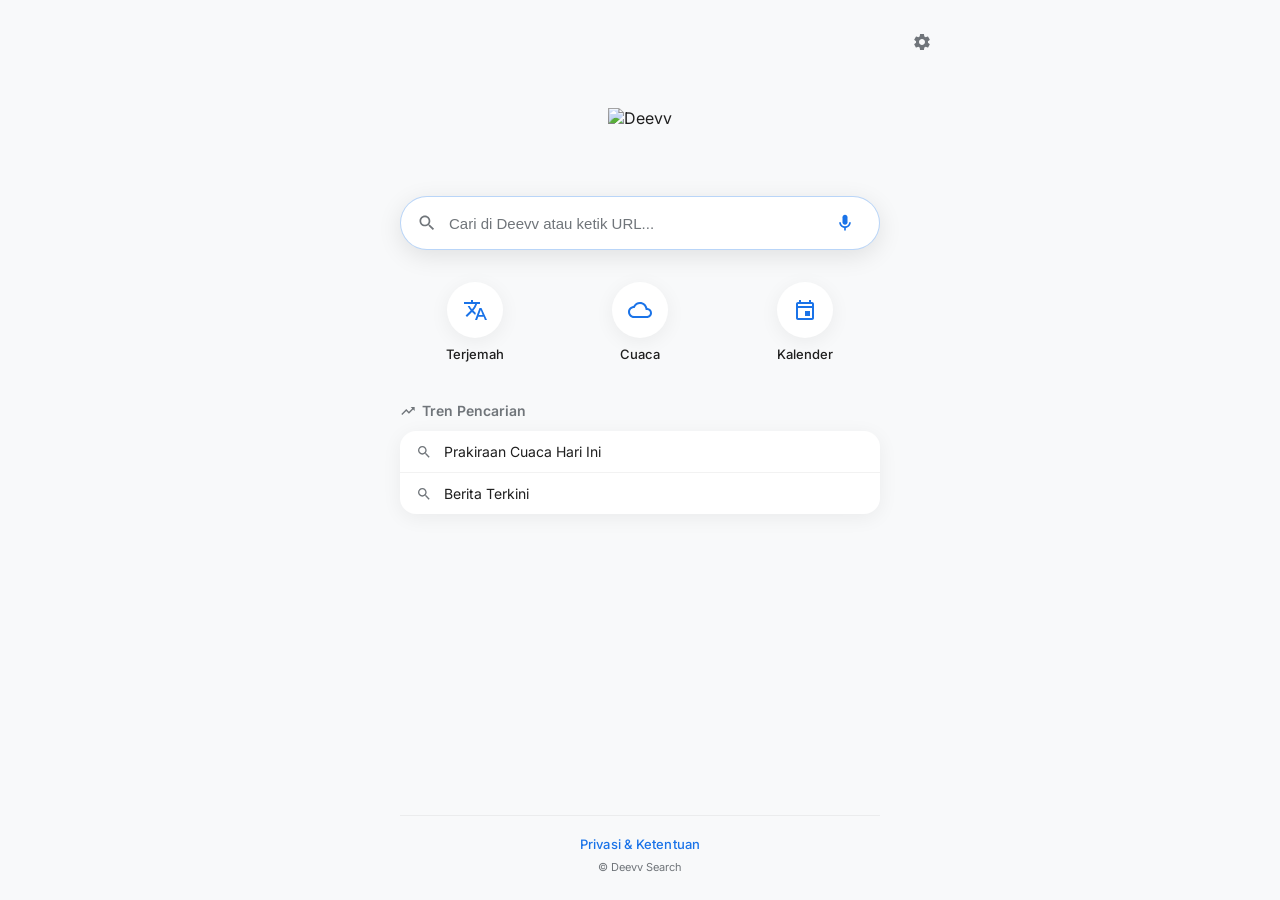
==== index.html @ 5ef1a381 "Add files via upload" ====
<!DOCTYPE html>
<html lang="id">
<head>
  <meta charset="utf-8">
  <title>Deevv Search</title>
  <meta name="description" content="Search and explore anything on the internet with Deevv.">
  <link rel="icon" href="images/search.png" type="image/png">
  <meta name="viewport" content="width=device-width, initial-scale=1">
  <link href="https://fonts.googleapis.com/css2?family=Inter:wght@400;500;600&display=swap" rel="stylesheet">
  
  <style>
    :root {
      --primary: #1a73e8;
      --bg: #f8f9fa;
      --surface: #ffffff;
      --text-main: #1f1f1f;
      --text-muted: #70757a;
      --shadow-soft: 0 4px 20px rgba(0, 0, 0, 0.06);
      --shadow-hover: 0 6px 24px rgba(0, 0, 0, 0.1);
      --border-radius: 28px;
    }

    body.dark {
      --primary: #8ab4f8;        /* Biru terang lembut agar tidak sakit di mata */
      --bg: #121212;             /* Latar belakang utama (Muted Dark) */
      --surface: #1e1e1e;        /* Warna permukaan kartu / header */
      --text-main: #e8eaed;      /* Teks putih terang */
      --text-muted: #9aa0a6;     /* Teks sekunder abu-abu */
      --border-color: rgba(255, 255, 255, 0.12); /* Garis tepi subtle */
      --shadow-soft: 0 4px 20px rgba(0, 0, 0, 0.4);
    }

    * { box-sizing: border-box; margin: 0; padding: 0; }
    body {
      font-family: 'Inter', -apple-system, sans-serif;
      background-color: var(--bg);
      color: var(--text-main);
      display: flex;
      flex-direction: column;
      align-items: center;
      min-height: 100vh;
      padding: 16px;
    }

    /* Header */
    header {
      width: 100%;
      max-width: 320px;
      display: flex;
      justify-content: flex-end;
      align-items: center;
      gap: 16px;
      padding: 8px 0;
    }
    .icon-btn {
      background: none;
      border: none;
      cursor: pointer;
      color: var(--text-muted);
      display: flex;
      align-items: center;
      justify-content: center;
      padding: 8px;
      border-radius: 50%;
      transition: background 0.2s;
    }
    .icon-btn:hover { background: rgba(0,0,0,0.05); }

    /* Main Container */
    .container {
      width: 100%;
      max-width: 320px;
      display: flex;
      flex-direction: column;
      align-items: center;
      margin-top: 40px;
    }

    .img-logo {
      height: 64px;
      margin-bottom: 24px;
    }

    /* Search Wrapper & Inputs */
    .search-wrapper {
      position: relative;
      width: 100%;
    }

    .search-box {
      width: 100%;
      background: var(--surface);
      border-radius: var(--border-radius);
      box-shadow: var(--shadow-soft);
      display: flex;
      align-items: center;
      padding: 8px 16px;
      transition: box-shadow 0.2s, border-radius 0.2s;
      border: 1px solid transparent;
    }
    
    .search-wrapper:has(.suggest-box.active) .search-box {
      border-bottom-left-radius: 0;
      border-bottom-right-radius: 0;
      box-shadow: 0 4px 12px rgba(0, 0, 0, 0.08);
    }

    .search-box:focus-within {
      box-shadow: var(--shadow-hover);
      border-color: rgba(26, 115, 232, 0.3);
    }
    .search-box input {
      flex: 1;
      border: none;
      outline: none;
      font-size: 15px;
      padding: 8px 12px;
      color: var(--text-main);
      background: transparent;
    }
    .search-box input::placeholder { color: var(--text-muted); }
    .search-icon { fill: var(--text-muted); width: 20px; height: 20px; flex-shrink: 0; }

    /* Suggestion Dropdown */
    .suggest-box {
      position: absolute;
      top: 100%;
      left: 0;
      right: 0;
      background: var(--surface);
      margin-top: 0;
      border-bottom-left-radius: 24px;
      border-bottom-right-radius: 24px;
      box-shadow: 0 12px 28px rgba(0, 0, 0, 0.15);
      list-style: none;
      overflow: hidden;
      display: none;
      z-index: 999;
      border-top: 1px solid rgba(0, 0, 0, 0.05);
    }
    .suggest-box.active { display: block; }
    .suggest-item {
      padding: 10px 16px;
      font-size: 14px;
      cursor: pointer;
      display: flex;
      align-items: center;
      justify-content: space-between;
      color: var(--text-main);
      transition: background 0.15s;
    }
    .suggest-item:hover { background: rgba(0,0,0,0.04); }
    .suggest-content {
      display: flex;
      align-items: center;
      gap: 12px;
      flex: 1;
      text-decoration: none;
      color: inherit;
    }
    .suggest-item svg { fill: var(--text-muted); width: 16px; height: 16px; flex-shrink: 0; }
    .autofill-btn {
      background: none;
      border: none;
      cursor: pointer;
      padding: 4px;
      display: flex;
      align-items: center;
      justify-content: center;
    }

    /* Shortcuts Grid */
    .shortcuts-grid {
      display: grid;
      grid-template-columns: repeat(3, 1fr);
      gap: 16px;
      width: 100%;
      margin-top: 32px;
      list-style: none;
    }
    .shortcut-item a {
      display: flex;
      flex-direction: column;
      align-items: center;
      text-decoration: none;
      color: var(--text-main);
      font-size: 13px;
      font-weight: 500;
      gap: 8px;
    }
    .shortcut-icon {
      width: 56px;
      height: 56px;
      background: var(--surface);
      border-radius: 50%;
      display: flex;
      align-items: center;
      justify-content: center;
      box-shadow: var(--shadow-soft);
      transition: transform 0.2s, box-shadow 0.2s;
    }
    .shortcut-item a:hover .shortcut-icon {
      transform: translateY(-2px);
      box-shadow: var(--shadow-hover);
    }
    .shortcut-icon svg { width: 24px; height: 24px; fill: var(--primary); }

    /* Trending Section */
    .trending-section {
      width: 100%;
      margin-top: 40px;
    }
    .trending-title {
      font-size: 14px;
      font-weight: 600;
      color: var(--text-muted);
      margin-bottom: 12px;
      display: flex;
      align-items: center;
      gap: 6px;
    }
    .trending-list {
      list-style: none;
      background: var(--surface);
      border-radius: 16px;
      box-shadow: var(--shadow-soft);
      overflow: hidden;
    }
    .trending-item { border-bottom: 1px solid rgba(0,0,0,0.05); }
    .trending-item:last-child { border-bottom: none; }
    .trending-item a {
      display: flex;
      align-items: center;
      gap: 12px;
      padding: 12px 16px;
      text-decoration: none;
      color: var(--text-main);
      font-size: 14px;
      transition: background 0.15s;
    }
    .trending-item a:hover { background: rgba(0,0,0,0.02); }
    .trending-icon { fill: var(--text-muted); width: 16px; height: 16px; flex-shrink: 0; }

    /* Footer Elegan & Minimalis */
    footer {
      margin-top: auto;
      width: 100%;
      max-width: 320px;
      padding: 20px 0 10px;
      display: flex;
      flex-direction: column;
      align-items: center;
      gap: 8px;
      border-top: 1px solid rgba(0, 0, 0, 0.05);
    }
    .footer-link {
      color: #1a73e8;
      font-size: 13px;
      font-weight: 500;
      text-decoration: none;
      letter-spacing: 0.1px;
      transition: opacity 0.2s, text-decoration 0.2s;
    }
    .footer-link:hover {
      text-decoration: underline;
      opacity: 0.85;
    }
    .footer-copy {
      font-size: 11px;
      color: var(--text-muted);
      font-weight: 400;
    }

    /* Voice Search Overlay */
    .voice-overlay {
      position: fixed;
      top: 0; left: 0; right: 0; bottom: 0;
      background: rgba(255, 255, 255, 0.98);
      display: flex;
      flex-direction: column;
      align-items: center;
      justify-content: center;
      z-index: 9999;
      opacity: 0;
      pointer-events: none;
      transition: opacity 0.3s ease;
    }
    .voice-overlay.active {
      opacity: 1;
      pointer-events: auto;
    }
    .voice-status-text {
      font-size: 22px;
      font-weight: 500;
      color: var(--text-main);
      margin-bottom: 40px;
      text-align: center;
      padding: 0 20px;
    }
    .voice-mic-ripple {
      width: 90px;
      height: 90px;
      background: #ea4335;
      border-radius: 50%;
      display: flex;
      align-items: center;
      justify-content: center;
      box-shadow: 0 0 0 0 rgba(234, 67, 53, 0.4);
      animation: ripple 1.5s infinite;
    }
    .voice-mic-ripple svg {
      fill: #fff;
      width: 40px;
      height: 40px;
    }
    .voice-close-btn {
      position: absolute;
      top: 20px;
      right: 20px;
      background: none;
      border: none;
      font-size: 32px;
      cursor: pointer;
      color: var(--text-muted);
      padding: 8px 16px;
    }

    @keyframes ripple {
      0% { box-shadow: 0 0 0 0 rgba(234, 67, 53, 0.4); }
      70% { box-shadow: 0 0 0 25px rgba(234, 67, 53, 0); }
      100% { box-shadow: 0 0 0 0 rgba(234, 67, 53, 0); }
    }

    /* Desktop Responsive View */
    @media (min-width: 600px) {
      header { max-width: 600px; }
      .container, footer { max-width: 480px; }
    }
  </style>
</head>
<body>

  <header>
    <a href="/settings" class="icon-btn" title="Pengaturan">
      <svg width="20" height="20" viewBox="0 0 24 24"><path fill="currentColor" d="M19.14 12.94c.04-.3.06-.61.06-.94c0-.32-.02-.64-.07-.94l2.03-1.58c.18-.14.23-.41.12-.61l-1.92-3.32c-.12-.22-.37-.29-.59-.22l-2.39.96c-.5-.38-1.03-.7-1.62-.94l-.36-2.54c-.04-.24-.24-.41-.48-.41h-3.84c-.24 0-.43.17-.47.41l-.36 2.54c-.59.24-1.13.57-1.62.94l-2.39-.96c-.22-.08-.47 0-.59.22L2.74 8.87c-.12.21-.08.47.12.61l2.03 1.58c-.05.3-.09.63-.09.94s.02.64.07.94l-2.03 1.58c-.18.14-.23.41-.12.61l1.92 3.32c.12.22.37.29.59.22l2.39-.96c.5.38 1.03.7 1.62.94l.36 2.54c.05.24.24.41.48.41h3.84c.24 0 .44-.17.47-.41l.36-2.54c.59-.24 1.13-.56 1.62-.94l2.39.96c.22.08.47 0 .59-.22l1.92-3.32c.12-.22.07-.47-.12-.61l-2.01-1.58zM12 15.6c-1.98 0-3.6-1.62-3.6-3.6s1.62-3.6 3.6-3.6s3.6 1.62 3.6 3.6s-1.62 3.6-3.6 3.6z"/></svg>
    </a>
  </header>

  <div class="container">
    <img alt="Deevv" class="img-logo" src="https://zidangaming00.github.io/images/logo.svg">

    <div class="search-wrapper">
      <form action="/search" id="search_form" style="width: 100%;">
        <div class="search-box">
          <svg class="search-icon" viewBox="0 0 24 24"><path d="M15.5 14h-.79l-.28-.27C15.41 12.59 16 11.11 16 9.5 16 5.91 13.09 3 9.5 3S3 5.91 3 9.5 5.91 16 9.5 16c1.61 0 3.09-.59 4.23-1.57l.27.28v.79l5 4.99L20.49 19l-4.99-5zm-6 0C7.01 14 5 11.99 5 9.5S7.01 5 9.5 5 14 7.01 14 9.5 11.99 14 9.5 14z"/></svg>
          <input id="search_input" autocapitalize="off" autocomplete="off" autocorrect="off" name="q" placeholder="Cari di Deevv atau ketik URL..." autofocus>
          
          <button type="button" class="icon-btn mic-btn" id="voice_btn" title="Pencarian Suara">
            <svg width="20" height="20" viewBox="0 0 24 24"><path fill="var(--primary)" d="M12 14c1.66 0 3-1.34 3-3V5c0-1.66-1.34-3-3-3S9 3.34 9 5v6c0 1.66 1.34 3 3 3z"/><path fill="var(--primary)" d="M17 11c0 2.76-2.24 5-5 5s-5-2.24-5-5H5c0 3.53 2.61 6.43 6 6.92V21h2v-3.08c3.39-.49 6-3.39 6-6.92h-2z"/></svg>
          </button>
        </div>
      </form>

      <ul id="suggest_box" class="suggest-box"></ul>
    </div>

    <ul class="shortcuts-grid">
      <li class="shortcut-item">
        <a href="translate">
          <div class="shortcut-icon">
            <svg viewBox="0 0 24 24"><path d="M12.87 15.07l-2.54-2.51.03-.03c1.74-1.94 2.98-4.17 3.71-6.53H17V4h-7V2H8v2H1v2h11.17C11.5 7.92 10.44 9.75 9 11.35 8.07 10.32 7.3 9.19 6.69 8h-2c.73 1.63 1.73 3.17 2.98 4.56l-5.09 5.02L4 19l5-5 3.11 3.11.76-2.04zM18.5 10h-2L12 22h2.1l1.2-3.2h5.4l1.2 3.2H24L18.5 10zm-2.62 7l1.87-5 1.87 5h-3.74z"/></svg>
          </div>
          <span>Terjemah</span>
        </a>
      </li>
      <li class="shortcut-item">
        <a href="https://www.bmkg.go.id/cuaca/prakiraan-cuaca-indonesia.bmkg">
          <div class="shortcut-icon">
            <svg viewBox="0 0 24 24"><path d="M19.35 10.04C18.67 6.59 15.64 4 12 4 9.11 4 6.6 5.64 5.35 8.04 2.34 8.36 0 10.91 0 14c0 3.31 2.69 6 6 6h13c2.76 0 5-2.24 5-5 0-2.64-2.05-4.78-4.65-4.96zM19 18H6c-2.21 0-4-1.79-4-4 0-2.05 1.53-3.76 3.56-3.97l1.07-.11.5-.95C8.08 7.14 9.94 6 12 6c2.62 0 4.88 1.86 5.39 4.43l.3 1.5 1.53.11c1.56.1 2.78 1.41 2.78 2.96 0 1.65-1.35 3-3 3z"/></svg>
          </div>
          <span>Cuaca</span>
        </a>
      </li>
      <li class="shortcut-item">
        <a href="calendar">
          <div class="shortcut-icon">
            <svg viewBox="0 0 24 24"><path d="M19 4h-1V2h-2v2H8V2H6v2H5c-1.11 0-1.99.9-1.99 2L3 20c0 1.1.89 2 2 2h14c1.1 0 2-.9 2-2V6c0-1.1-.9-2-2-2zm0 16H5V10h14v10zm0-12H5V6h14v2zm-7 5h5v5h-5z"/></svg>
          </div>
          <span>Kalender</span>
        </a>
      </li>
    </ul>

    <div class="trending-section">
      <div class="trending-title">
        <svg class="trending-icon" viewBox="0 0 24 24"><path d="M16 6l2.29 2.29-4.88 4.88-4-4L2 16.59 3.41 18l6-6 4 4 6.3-6.29L22 12V6z"/></svg>
        Tren Pencarian
      </div>
      <ul class="trending-list">
        <li class="trending-item">
          <a href="/search?q=Prakiraan+Cuaca+Hari+Ini">
            <svg class="trending-icon" viewBox="0 0 24 24"><path d="M15.5 14h-.79l-.28-.27C15.41 12.59 16 11.11 16 9.5 16 5.91 13.09 3 9.5 3S3 5.91 3 9.5 5.91 16 9.5 16c1.61 0 3.09-.59 4.23-1.57l.27.28v.79l5 4.99L20.49 19l-4.99-5zm-6 0C7.01 14 5 11.99 5 9.5S7.01 5 9.5 5 14 7.01 14 9.5 11.99 14 9.5 14z"/></svg>
            Prakiraan Cuaca Hari Ini
          </a>
        </li>
        <li class="trending-item">
          <a href="/search?q=Berita+Terkini">
            <svg class="trending-icon" viewBox="0 0 24 24"><path d="M15.5 14h-.79l-.28-.27C15.41 12.59 16 11.11 16 9.5 16 5.91 13.09 3 9.5 3S3 5.91 3 9.5 5.91 16 9.5 16c1.61 0 3.09-.59 4.23-1.57l.27.28v.79l5 4.99L20.49 19l-4.99-5zm-6 0C7.01 14 5 11.99 5 9.5S7.01 5 9.5 5 14 7.01 14 9.5 11.99 14 9.5 14z"/></svg>
            Berita Terkini
          </a>
        </li>
      </ul>
    </div>
  </div>

  <!-- Footer Elegan & Minimalis -->
  <footer>
    <a href="privacy.html" class="footer-link">Privasi & Ketentuan</a>
    <span class="footer-copy">&copy; Deevv Search</span>
  </footer>

  <!-- Voice Search Modal Overlay -->
  <div id="voice_overlay" class="voice-overlay">
    <button type="button" id="close_voice" class="voice-close-btn">&times;</button>
    <div id="voice_status" class="voice-status-text">Katakan sekarang...</div>
    <div class="voice-mic-ripple">
      <svg viewBox="0 0 24 24"><path d="M12 14c1.66 0 3-1.34 3-3V5c0-1.66-1.34-3-3-3S9 3.34 9 5v6c0 1.66 1.34 3 3 3z"/><path d="M17 11c0 2.76-2.24 5-5 5s-5-2.24-5-5H5c0 3.53 2.61 6.43 6 6.92V21h2v-3.08c3.39-.49 6-3.39 6-6.92h-2z"/></svg>
    </div>
  </div>
  <script src="cookie.js"></script>

  <script>
    const input = document.getElementById('search_input');
    const suggestBox = document.getElementById('suggest_box');
    const searchForm = document.getElementById('search_form');

    const voiceBtn = document.getElementById('voice_btn');
    const voiceOverlay = document.getElementById('voice_overlay');
    const voiceStatus = document.getElementById('voice_status');
    const closeVoice = document.getElementById('close_voice');

    function fetchSuggestions(query) {
      fetch('https://datasearch.searchdata.workers.dev/suggest?q=' + encodeURIComponent(query))
        .then(res => res.json())
        .then(data => {
          if (data && data.suggestions && data.suggestions.length > 0) {
            displaySuggestions(data.suggestions.slice(0, 5));
          } else {
            closeSuggestions();
          }
        })
        .catch(() => closeSuggestions());
    }

    searchForm.addEventListener('submit', (e) => {
  const query = input.value.trim();
  
  // Ambil pengaturan dari cookie via cookie.js
  const settings = getData();

  // 1. Pastikan fitur navigasi URL langsung (newurl) bernilai true
  if (!settings.newurl) return;

  // 2. Evaluasi apakah query merupakan URL / Domain valid
  function checkUrl(text) {
    if (!text || text.includes(' ')) return null;

    if (/^https?:\/\//i.test(text)) {
      try {
        new URL(text);
        return text;
      } catch {
        return null;
      }
    }

    const isDomain = /^([a-zA-Z0-9-]+\.)+[a-zA-Z]{2,}(\/.*)?$/i.test(text);
    const isLocalOrIp = /^(localhost|(\d{1,3}\.){3}\d{1,3})(:\d+)?(\/.*)?$/i.test(text);

    if (isDomain || isLocalOrIp) {
      return `https://${text}`;
    }

    return null;
  }

  const targetUrl = checkUrl(query);

  if (targetUrl) {
    e.preventDefault();

    // Mengakomodasi opsi `newtab` jika diaktifkan dari cookie
    if (settings.newtab) {
      window.open(targetUrl, '_blank', 'noopener,noreferrer');
    } else {
      window.location.href = targetUrl;
    }
  }
});

    function displaySuggestions(items) {
      suggestBox.innerHTML = '';
      if (!items || items.length === 0) {
        closeSuggestions();
        return;
      }

      items.forEach(text => {
        const li = document.createElement('li');
        li.className = 'suggest-item';

        const a = document.createElement('a');
        a.className = 'suggest-content';
        a.href = '/search?q=' + encodeURIComponent(text).replace(/%20/g, '+');
        a.innerHTML = `
          <svg viewBox="0 0 24 24"><path d="M15.5 14h-.79l-.28-.27C15.41 12.59 16 11.11 16 9.5 16 5.91 13.09 3 9.5 3S3 5.91 3 9.5 5.91 16 9.5 16c1.61 0 3.09-.59 4.23-1.57l.27.28v.79l5 4.99L20.49 19l-4.99-5zm-6 0C7.01 14 5 11.99 5 9.5S7.01 5 9.5 5 14 7.01 14 9.5 11.99 14 9.5 14z"/></svg>
          <span>${text}</span>
        `;

        const btnArrow = document.createElement('button');
        btnArrow.type = 'button';
        btnArrow.className = 'autofill-btn';
        btnArrow.title = 'Isi ke pencarian';
        btnArrow.innerHTML = `
          <svg viewBox="0 0 24 24"><path d="M5 15h12.17l-5.59 5.59L13 22l8-8-8-8-1.41 1.41L17.17 13H5v2z"/></svg>
        `;

        btnArrow.addEventListener('click', (e) => {
          e.stopPropagation();
          input.value = text;
          fetchSuggestions(text);
          input.focus();
        });

        li.appendChild(a);
        li.appendChild(btnArrow);
        suggestBox.appendChild(li);
      });

      suggestBox.classList.add('active');
    }

    function closeSuggestions() {
      suggestBox.classList.remove('active');
    }

    let debounceTimer;
    input.addEventListener('input', (e) => {
      clearTimeout(debounceTimer);
      
      // Ambil pengaturan terbaru dari cookie
      const settings = getData();
      
      // Hentikan fungsi jika opsi saran pencarian dimatikan
      if (!settings.suggest) {
        closeSuggestions();
        return;
      }

      const val = e.target.value.trim();
      if (val !== '') {
        debounceTimer = setTimeout(() => fetchSuggestions(val), 150);
      } else {
        closeSuggestions();
      }
    });


    document.addEventListener('click', (e) => {
      if (!e.target.closest('.search-wrapper')) {
        closeSuggestions();
      }
    });

    // Web Speech API Integration
    const SpeechRecognition = window.SpeechRecognition || window.webkitSpeechRecognition;

    if (SpeechRecognition) {
      const recognition = new SpeechRecognition();
      recognition.lang = 'id-ID';
      recognition.interimResults = true;

      voiceBtn.addEventListener('click', () => {
        try {
          recognition.start();
          voiceOverlay.classList.add('active');
          voiceStatus.textContent = "Katakan sekarang...";
        } catch (err) {
          alert("Akses mikrofon diblokir. Pastikan web dijalankan dengan HTTPS!");
        }
      });

      recognition.onresult = (event) => {
        const transcript = Array.from(event.results)
          .map(result => result[0].transcript)
          .join('');
        
        voiceStatus.textContent = transcript;
        input.value = transcript;

        if (event.results[0].isFinal) {
          setTimeout(() => {
            voiceOverlay.classList.remove('active');
            searchForm.submit();
          }, 600);
        }
      };

      recognition.onerror = (event) => {
        if (event.error === 'not-allowed') {
          alert("Akses mikrofon tidak diizinkan di browser.");
        } else {
          voiceStatus.textContent = "Tidak terdengar. Coba lagi.";
        }
        setTimeout(() => voiceOverlay.classList.remove('active'), 1500);
      };

      closeVoice.addEventListener('click', () => {
        recognition.stop();
        voiceOverlay.classList.remove('active');
      });
    } else {
      voiceBtn.style.display = 'none';
    }

     (function syncTheme() {
    let theme = 'light'; // Fallback ke tema terang sesuai DEFAULT_SETTINGS
    const cookies = document.cookie.split(';');
    for (let cookie of cookies) {
      const [key, val] = cookie.trim().split('=');
      if (key === 'settings') {
        try {
          const parsed = JSON.parse(decodeURIComponent(val));
          if (parsed.theme) theme = parsed.theme;
        } catch(e) {}
      }
    }
    
    // Deteksi preferensi OS perangkat
    const prefersDark = window.matchMedia('(prefers-color-scheme: dark)').matches;
    
    // Terapkan mode gelap HANYA jika diset 'dark', ATAU diset 'system' dan perangkat sedang mode gelap
    if (theme === 'dark' || (theme === 'system' && prefersDark)) {
      document.body.classList.add('dark');
    } else {
      document.body.classList.remove('dark');
    }
  })();

  </script>

  <script defer src='https://static.cloudflareinsights.com/beacon.min.js' data-cf-beacon='{"token": "dd550924a55b45f3bf982820e098c044"}'></script>
</body>
</html>
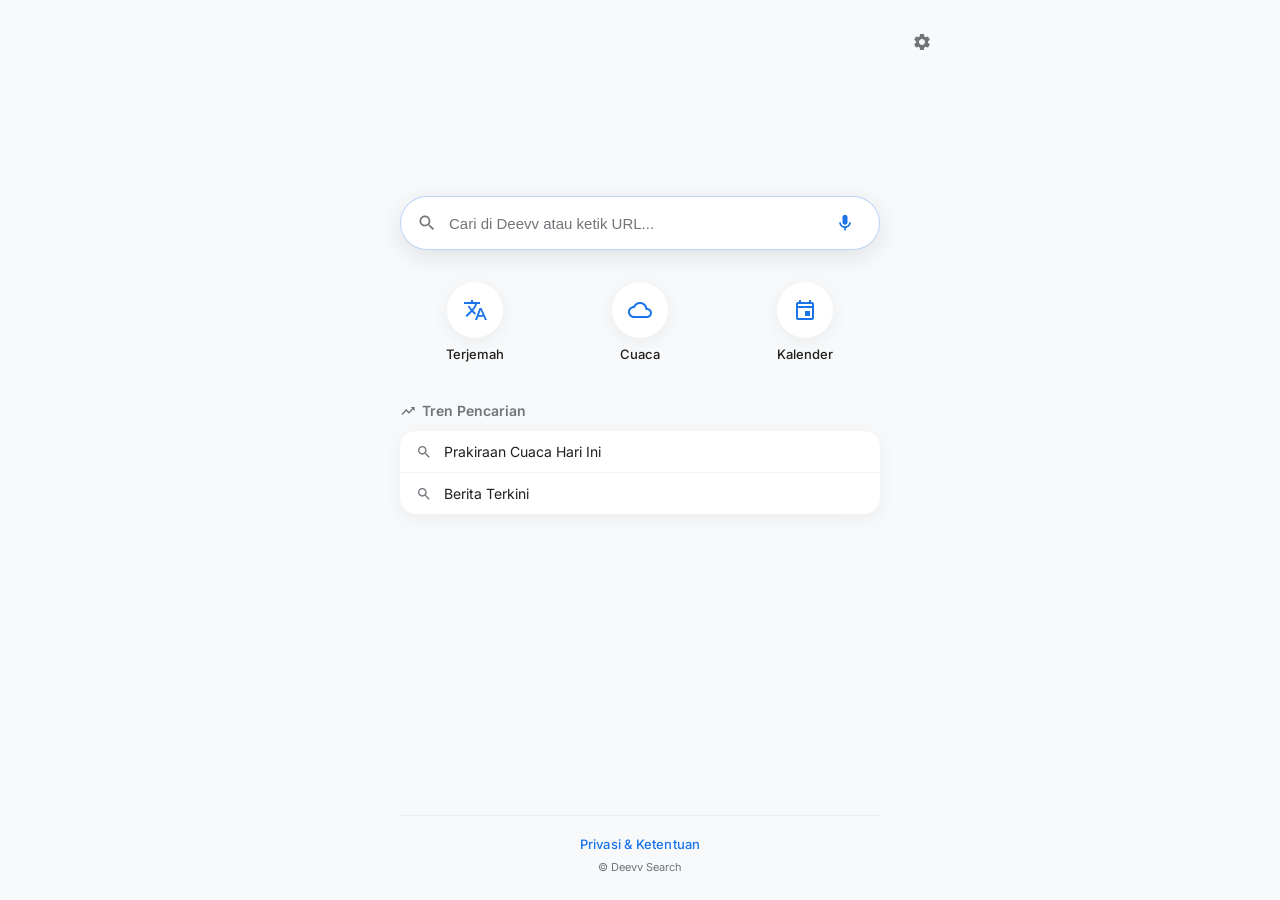
==== commit 17326a1b: "Add files via upload" ====
--- a/index.html
+++ b/index.html
@@ -79,6 +79,8 @@
     .img-logo {
       height: 64px;
       margin-bottom: 24px;
+      pointer-events: none;
+      user-select: none;
     }
 
     /* Search Wrapper & Inputs */
@@ -347,7 +349,7 @@
   </header>
 
   <div class="container">
-    <img alt="Deevv" class="img-logo" src="https://zidangaming00.github.io/images/logo.svg">
+    <img alt="" class="img-logo" src="https://zidangaming00.github.io/images/logo.svg">
 
     <div class="search-wrapper">
       <form action="/search" id="search_form" style="width: 100%;">
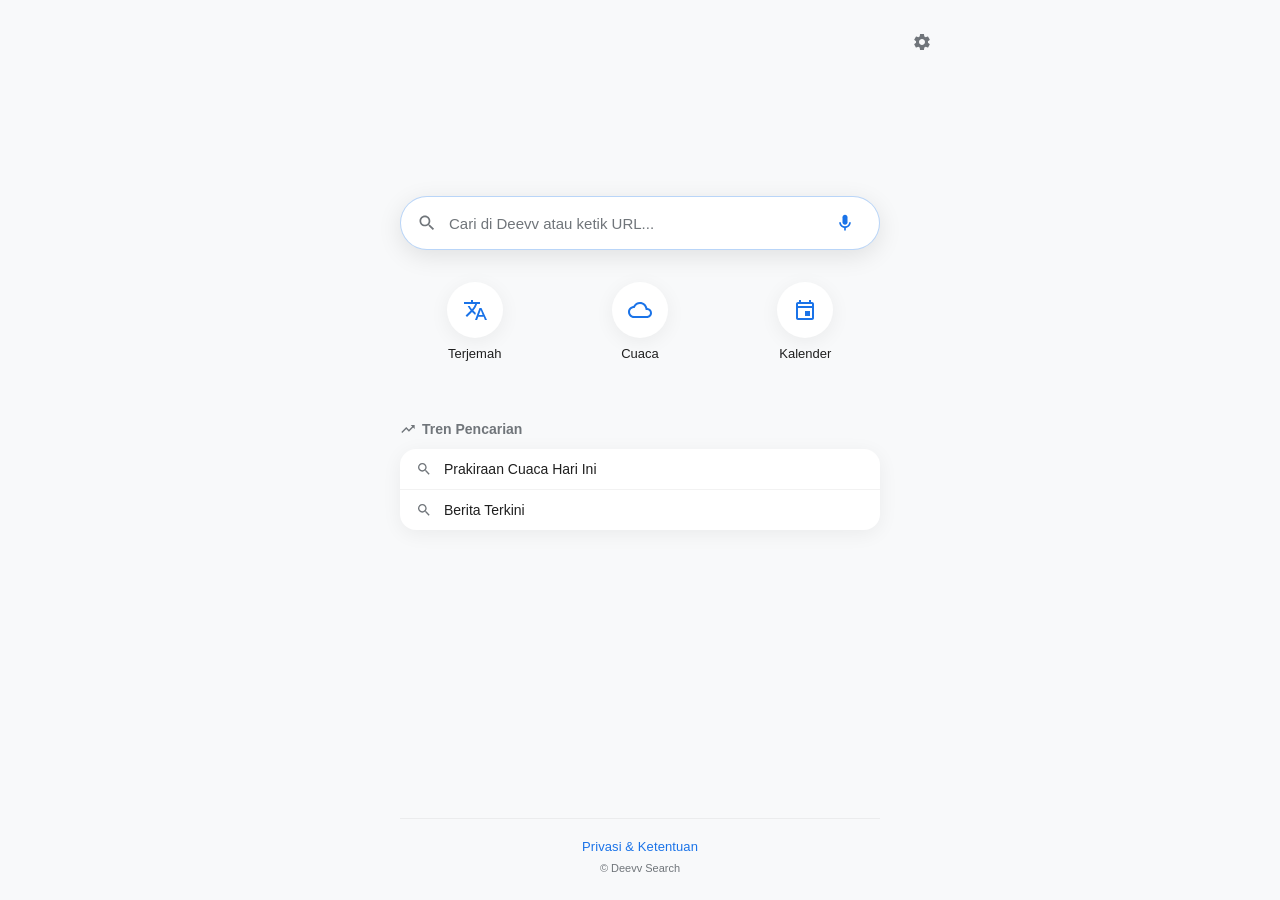
==== commit 36f5d8c3: "Add files via upload" ====
--- a/index.html
+++ b/index.html
@@ -31,8 +31,20 @@
     }
 
     * { box-sizing: border-box; margin: 0; padding: 0; }
+
+    /* 1. Tambahkan ini di paling atas dalam <style> */
+    @font-face {
+      font-family: 'Verio Sans';
+      font-style: normal;
+      font-weight: 100 900;
+      font-display: swap;
+      src: url('/font/BRVQLLXNOS.woff2') format('woff2'),
+           url('/font/JBDCITAYMP.woff2') format('woff2');
+    }
+
+    /* 2. Ubah properti body menjadi ini */
     body {
-      font-family: 'Inter', -apple-system, sans-serif;
+      font-family: 'Verio Sans', Roboto, sans-serif;
       background-color: var(--bg);
       color: var(--text-main);
       display: flex;
@@ -171,6 +183,12 @@
       justify-content: center;
     }
 
+    .autofill-btn svg {
+      fill: var(--text-muted);
+      width: 18px;
+      height: 18px;
+    }
+
     /* Shortcuts Grid */
     .shortcuts-grid {
       display: grid;
@@ -187,7 +205,7 @@
       text-decoration: none;
       color: var(--text-main);
       font-size: 13px;
-      font-weight: 500;
+      font-weight: 400; /* Sebelumnya 500, kita buat lebih tipis */
       gap: 8px;
     }
     .shortcut-icon {
@@ -210,7 +228,7 @@
     /* Trending Section */
     .trending-section {
       width: 100%;
-      margin-top: 40px;
+      margin-top: 60px;
     }
     .trending-title {
       font-size: 14px;
@@ -524,7 +542,7 @@
         btnArrow.className = 'autofill-btn';
         btnArrow.title = 'Isi ke pencarian';
         btnArrow.innerHTML = `
-          <svg viewBox="0 0 24 24"><path d="M5 15h12.17l-5.59 5.59L13 22l8-8-8-8-1.41 1.41L17.17 13H5v2z"/></svg>
+          <svg viewBox="0 0 24 24"><path d="M5 13h2V7.41l10.59 10.6 1.41-1.41L8.41 6H14V4H5v9z"/></svg>
         `;
 
         btnArrow.addEventListener('click', (e) => {
